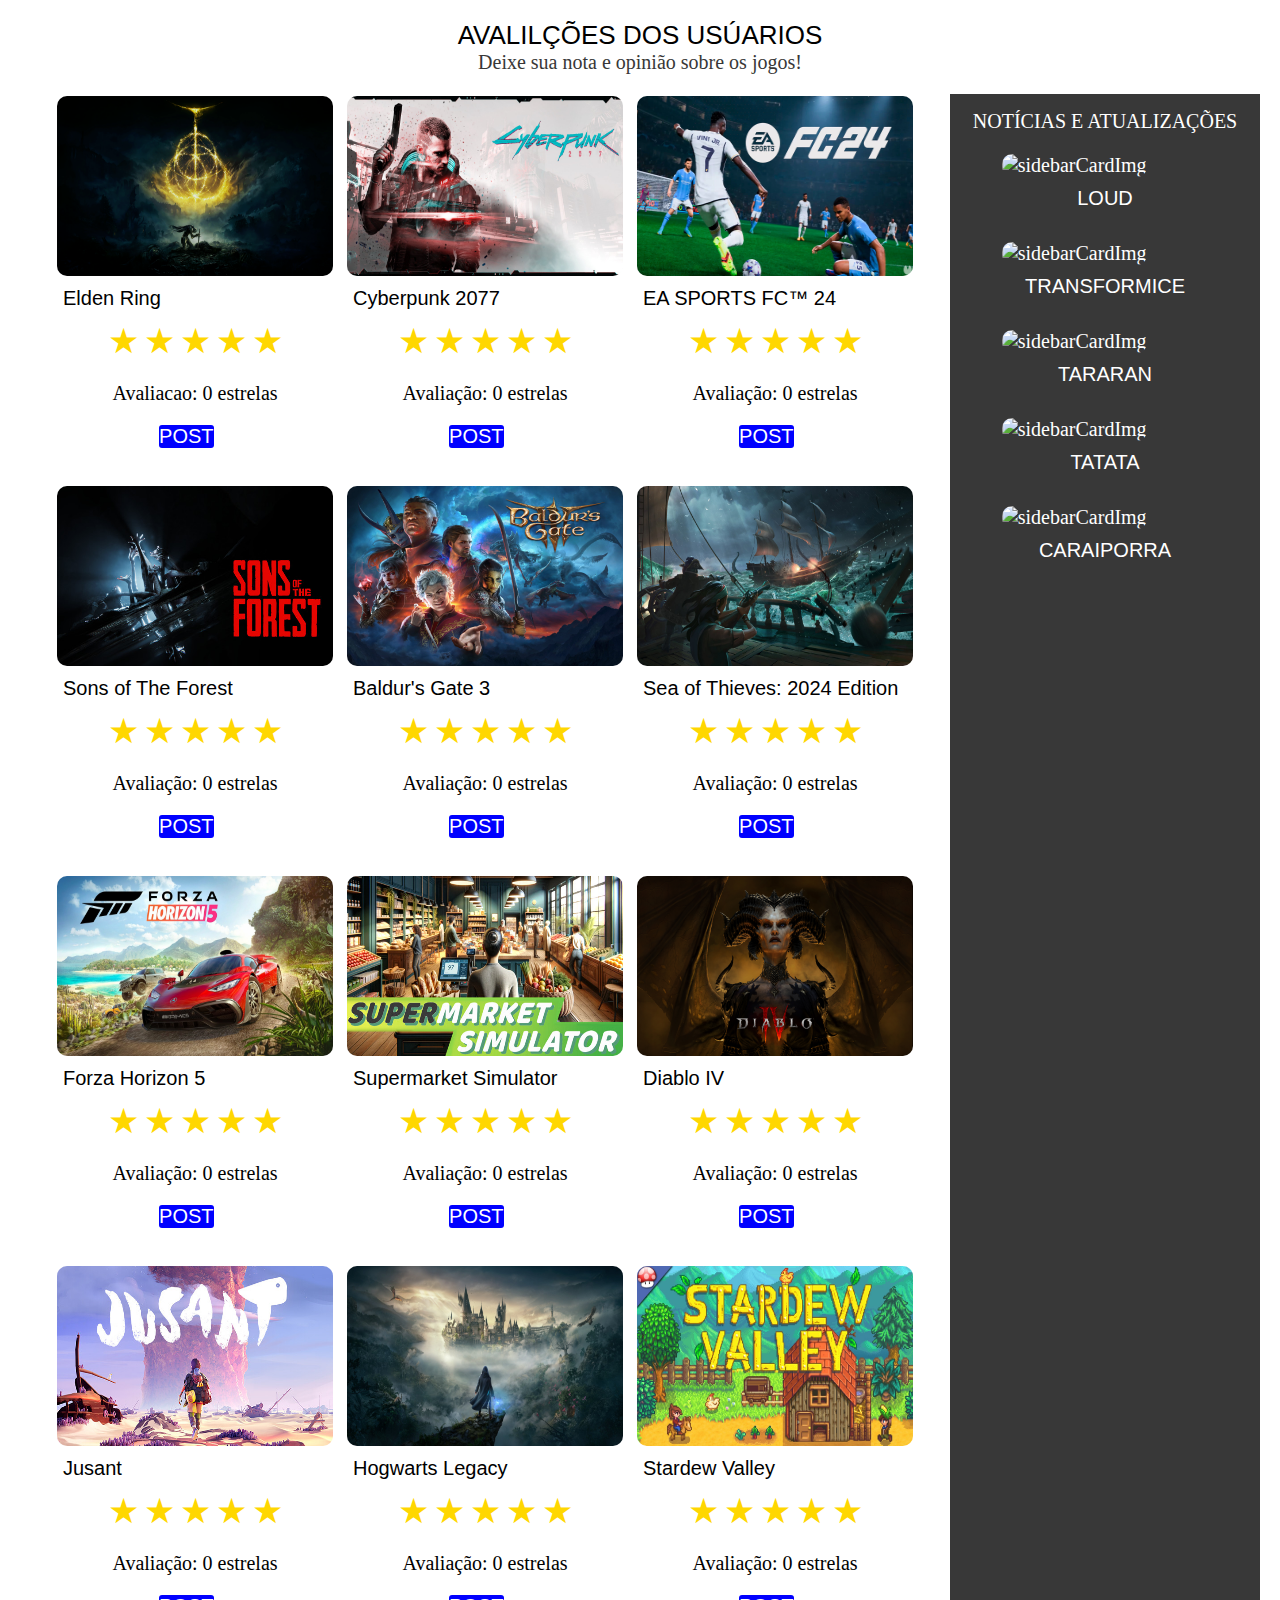
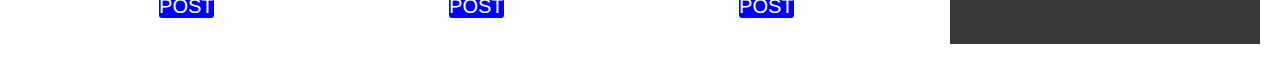
==== html/avaliacao.html @ c8ca010b "subindo avaliação" ====
<!DOCTYPE html>
<html lang="en">
  <head>
    <meta charset="UTF-8" />
    <meta name="viewport" content="width=device-width, initial-scale=1.0" />
    <link rel="stylesheet" href="/styles/avalicao.css" />
    <title>Avaliações semanais</title>
  </head>
  <body>
    <div class="container">
      <p class="sectionTittle" id="backToTop">AVALILÇÕES DOS USÚARIOS</p>
      <p class="sectionDescription">Deixe sua nota e opinião sobre os jogos!</p>
      <section class="gridContainer">
        <div class="mainContent">
          <div class="categoryCard">
            <img
              src="/assets/eldenelden.png"
              alt="gif-eldenRing"
              class="mainCardImg"
            />
            <p class="mainCategoryCardTitle">Elden Ring</p>
            <div class="avalicao">
              <span class="estrela" dado-de-avaliacao="1">&#9733;</span>
              <span class="estrela" dado-de-avaliacao="2">&#9733;</span>
              <span class="estrela" dado-de-avaliacao="3">&#9733;</span>
              <span class="estrela" dado-de-avaliacao="4">&#9733;</span>
              <span class="estrela" dado-de-avaliacao="5">&#9733;</span>
            </div>
            <p class="p-avaliacao" id="texto-de-avaliacao">
              Avaliação: <span id="avaliacao-selecionada">0</span>
              estrelas
            </p>
            <button class="btn-avaliacao" type="submit">POST</button>
          </div>
          <div class="categoryCard">
            <img
              src="/assets/cyberpunk2077.jpg"
              alt="gif-cyberpunk2077"
              class="mainCardImg"
            />
            <p class="mainCategoryCardTitle">Cyberpunk 2077</p>
            <div class="avalicao">
              <span class="estrela" dado-de-avaliacao="1">&#9733;</span>
              <span class="estrela" dado-de-avaliacao="2">&#9733;</span>
              <span class="estrela" dado-de-avaliacao="3">&#9733;</span>
              <span class="estrela" dado-de-avaliacao="4">&#9733;</span>
              <span class="estrela" dado-de-avaliacao="5">&#9733;</span>
            </div>
            <p class="p-avaliacao" id="texto-de-avaliacao">
              Avaliação: <span id="avaliacao-selecionada">0</span>
              estrelas
            </p>
            <button class="btn-avaliacao" type="submit">POST</button>
          </div>
          <div class="categoryCard">
            <img
              src="/assets/fifa24.jpeg"
              alt="FC-24card"
              class="mainCardImg"
            />
            <p class="mainCategoryCardTitle">EA SPORTS FC™ 24</p>
            <div class="avalicao">
              <span class="estrela" dado-de-avaliacao="1">&#9733;</span>
              <span class="estrela" dado-de-avaliacao="2">&#9733;</span>
              <span class="estrela" dado-de-avaliacao="3">&#9733;</span>
              <span class="estrela" dado-de-avaliacao="4">&#9733;</span>
              <span class="estrela" dado-de-avaliacao="5">&#9733;</span>
            </div>
            <p class="p-avaliacao" id="texto-de-avaliacao">
              Avaliação: <span id="avaliacao-selecionada">0</span>
              estrelas
            </p>
            <button class="btn-avaliacao" type="submit">POST</button>
          </div>
          <div class="categoryCard">
            <img
              src="/assets/forest.jpg"
              alt="sons-of-the-forest-card"
              class="mainCardImg"
            />
            <p class="mainCategoryCardTitle">Sons of The Forest</p>
            <div class="avalicao">
              <span class="estrela" dado-de-avaliacao="1">&#9733;</span>
              <span class="estrela" dado-de-avaliacao="2">&#9733;</span>
              <span class="estrela" dado-de-avaliacao="3">&#9733;</span>
              <span class="estrela" dado-de-avaliacao="4">&#9733;</span>
              <span class="estrela" dado-de-avaliacao="5">&#9733;</span>
            </div>
            <p class="p-avaliacao" id="texto-de-avaliacao">
              Avaliação: <span id="avaliacao-selecionada">0</span>
              estrelas
            </p>
            <button class="btn-avaliacao" type="submit">POST</button>
          </div>
          <div class="categoryCard">
            <img
              src="/assets/baldur.jpg"
              alt="baldur's-gate-card"
              class="mainCardImg"
            />
            <p class="mainCategoryCardTitle">Baldur's Gate 3</p>
            <div class="avalicao">
              <span class="estrela" dado-de-avaliacao="1">&#9733;</span>
              <span class="estrela" dado-de-avaliacao="2">&#9733;</span>
              <span class="estrela" dado-de-avaliacao="3">&#9733;</span>
              <span class="estrela" dado-de-avaliacao="4">&#9733;</span>
              <span class="estrela" dado-de-avaliacao="5">&#9733;</span>
            </div>
            <p class="p-avaliacao" id="texto-de-avaliacao">
              Avaliação: <span id="avaliacao-selecionada">0</span>
              estrelas
            </p>
            <button class="btn-avaliacao" type="submit">POST</button>
          </div>
          <div class="categoryCard">
            <img src="/assets/sea.jpg" alt="sea-card" class="mainCardImg" />
            <p class="mainCategoryCardTitle">Sea of Thieves: 2024 Edition</p>
            <div class="avalicao">
              <span class="estrela" dado-de-avaliacao="1">&#9733;</span>
              <span class="estrela" dado-de-avaliacao="2">&#9733;</span>
              <span class="estrela" dado-de-avaliacao="3">&#9733;</span>
              <span class="estrela" dado-de-avaliacao="4">&#9733;</span>
              <span class="estrela" dado-de-avaliacao="5">&#9733;</span>
            </div>
            <p class="p-avaliacao" id="texto-de-avaliacao">
              Avaliação: <span id="avaliacao-selecionada">0</span>
              estrelas
            </p>
            <button class="btn-avaliacao" type="submit">POST</button>
          </div>
          <div class="categoryCard">
            <img
              src="/assets/forza.jpg"
              alt="forza-horizon-5-card"
              class="mainCardImg"
            />
            <p class="mainCategoryCardTitle">Forza Horizon 5</p>
            <div class="avalicao">
              <span class="estrela" dado-de-avaliacao="1">&#9733;</span>
              <span class="estrela" dado-de-avaliacao="2">&#9733;</span>
              <span class="estrela" dado-de-avaliacao="3">&#9733;</span>
              <span class="estrela" dado-de-avaliacao="4">&#9733;</span>
              <span class="estrela" dado-de-avaliacao="5">&#9733;</span>
            </div>
            <p class="p-avaliacao" id="texto-de-avaliacao">
              Avaliação: <span id="avaliacao-selecionada">0</span>
              estrelas
            </p>
            <button class="btn-avaliacao" type="submit">POST</button>
          </div>
          <div class="categoryCard">
            <img
              src="/assets/supermarket.jpg"
              alt="supermarket-simulator-card"
              class="mainCardImg"
            />
            <p class="mainCategoryCardTitle">Supermarket Simulator</p>
            <div class="avalicao">
              <span class="estrela" dado-de-avaliacao="1">&#9733;</span>
              <span class="estrela" dado-de-avaliacao="2">&#9733;</span>
              <span class="estrela" dado-de-avaliacao="3">&#9733;</span>
              <span class="estrela" dado-de-avaliacao="4">&#9733;</span>
              <span class="estrela" dado-de-avaliacao="5">&#9733;</span>
            </div>
            <p class="p-avaliacao" id="texto-de-avaliacao">
              Avaliação: <span id="avaliacao-selecionada">0</span>
              estrelas
            </p>
            <button class="btn-avaliacao" type="submit">POST</button>
          </div>
          <div class="categoryCard">
            <img
              src="/assets/diablo4.png"
              alt="diablo-4-card"
              class="mainCardImg"
            />
            <p class="mainCategoryCardTitle">Diablo IV</p>
            <div class="avalicao">
              <span class="estrela" dado-de-avaliacao="1">&#9733;</span>
              <span class="estrela" dado-de-avaliacao="2">&#9733;</span>
              <span class="estrela" dado-de-avaliacao="3">&#9733;</span>
              <span class="estrela" dado-de-avaliacao="4">&#9733;</span>
              <span class="estrela" dado-de-avaliacao="5">&#9733;</span>
            </div>
            <p class="p-avaliacao" id="texto-de-avaliacao">
              Avaliação: <span id="avaliacao-selecionada">0</span>
              estrelas
            </p>
            <button class="btn-avaliacao" type="submit">POST</button>
          </div>
          <div class="categoryCard">
            <img
              src="/assets/jusant.jpg"
              alt="jusant-card"
              class="mainCardImg"
            />
            <p class="mainCategoryCardTitle">Jusant</p>
            <div class="avalicao">
              <span class="estrela" dado-de-avaliacao="1">&#9733;</span>
              <span class="estrela" dado-de-avaliacao="2">&#9733;</span>
              <span class="estrela" dado-de-avaliacao="3">&#9733;</span>
              <span class="estrela" dado-de-avaliacao="4">&#9733;</span>
              <span class="estrela" dado-de-avaliacao="5">&#9733;</span>
            </div>
            <p class="p-avaliacao" id="texto-de-avaliacao">
              Avaliação: <span id="avaliacao-selecionada">0</span>
              estrelas
            </p>
            <button class="btn-avaliacao" type="submit">POST</button>
          </div>
          <div class="categoryCard">
            <img
              src="/assets/hogwarts.jpg"
              alt="hogwarts-legacy-card"
              class="mainCardImg"
            />
            <p class="mainCategoryCardTitle">Hogwarts Legacy</p>
            <div class="avalicao">
              <span class="estrela" dado-de-avaliacao="1">&#9733;</span>
              <span class="estrela" dado-de-avaliacao="2">&#9733;</span>
              <span class="estrela" dado-de-avaliacao="3">&#9733;</span>
              <span class="estrela" dado-de-avaliacao="4">&#9733;</span>
              <span class="estrela" dado-de-avaliacao="5">&#9733;</span>
            </div>
            <p class="p-avaliacao" id="texto-de-avaliacao">
              Avaliação: <span id="avaliacao-selecionada">0</span>
              estrelas
            </p>
            <button class="btn-avaliacao" type="submit">POST</button>
          </div>
          <div class="categoryCard">
            <img
              src="/assets/stardew.jpg"
              alt="stardew-valley-card"
              class="mainCardImg"
            />
            <p class="mainCategoryCardTitle">Stardew Valley</p>
            <div class="avalicao">
              <span class="estrela" dado-de-avaliacao="1">&#9733;</span>
              <span class="estrela" dado-de-avaliacao="2">&#9733;</span>
              <span class="estrela" dado-de-avaliacao="3">&#9733;</span>
              <span class="estrela" dado-de-avaliacao="4">&#9733;</span>
              <span class="estrela" dado-de-avaliacao="5">&#9733;</span>
            </div>
            <p class="p-avaliacao" id="texto-de-avaliacao">
              Avaliação: <span id="avaliacao-selecionada">0</span>
              estrelas
            </p>
            <button class="btn-avaliacao" type="submit">POST</button>
          </div>
        </div>
        <div class="sidebarContent">
          <p>NOTÍCIAS E ATUALIZAÇÕES</p>
          <div class="sidebarCard">
            <img
              src="./bicicletas.jpg"
              alt="sidebarCardImg"
              class="sidebarCardImg"
            />
            <p class="sidebarCardTittle">LOUD</p>
          </div>
          <div class="sidebarCard">
            <img
              src="./esportesNaNeve.jpg"
              alt="sidebarCardImg"
              class="sidebarCardImg"
            />
            <p class="sidebarCardTittle">TRANSFORMICE</p>
          </div>
          <div class="sidebarCard">
            <img
              src="./futebolAmericano.jpg"
              alt="sidebarCardImg"
              class="sidebarCardImg"
            />
            <p class="sidebarCardTittle">TARARAN</p>
          </div>
          <div class="sidebarCard">
            <img
              src="./skate.jpg"
              alt="sidebarCardImg"
              class="sidebarCardImg"
            />
            <p class="sidebarCardTittle">TATATA</p>
          </div>
          <div class="sidebarCard">
            <img src="./yoga.jpg" alt="sidebarCardImg" class="sidebarCardImg" />
            <p class="sidebarCardTittle">CARAIPORRA</p>
          </div>
        </div>
      </section>
    </div>
    <script src="/avaliacao.js"></script>
  </body>
</html>
---- styles/avalicao.css ----
* {
  padding: 0;
  margin: 0;
  box-sizing: border-box;
  font-size: 20px;
}
.container {
  min-height: 100vh;
  display: flex;
  flex-direction: column;
}
.sectionTittle {
  font-size: 26px;
  font-family: Arial, Helvetica, sans-serif;
  text-align: center;
  padding-top: 20px;
}
.sectionDescription {
  text-align: center;
  color: #383838;
}
.gridContainer {
  display: grid;
  grid-template-columns: 3fr 1fr;
  grid-template-areas: "mainContent sidebarContent";
  padding: 20px;
  flex: 1 0 auto;
}
.mainCardImg {
  width: 100%;
  height: 180px;
  border-radius: 10px;
}

.categoryCard {
  width: 280px;
  height: 380px;
  border: 2px solid transparent;
  border-radius: 10px;
  cursor: pointer;
  transition: 0.5s;
}
.mainContent {
  display: flex;
  flex-wrap: wrap;
  justify-content: center;
  gap: 10px;
  grid-area: mainContent;
}
.categoryCard:hover {
  border-color: black;
}
.mainCategoryCardTitle {
  font-family: Arial, Helvetica, sans-serif;
  padding: 6px;
}
.mainCategoryCardDescription {
  padding: 6px;
}

.avalicao {
  unicode-bidi: bidi-override;
  direction: ltr;
  text-align: center;
  color: gold;
  margin-top: 5px;
}
.estrela {
  display: inline-block;
  font-size: 35px;
  cursor: pointer;
  background-color: white;
}
.p-avaliacao {
  text-align: center;
  margin-top: 20px;
}
.btn-avaliacao {
  margin-left: 37%;
  margin-top: 20px;
  border: none;
  background: blue;
  border-radius: 3px;
  color: white;
}

.sidebarContent {
  background-color: #383838;
  color: white;
  padding: 16px;
  display: flex;
  flex-direction: column;
  align-items: center;
  min-width: 300px;
  grid-area: sidebarContent;
  gap: 20px;
}
.sidebarCard {
  width: 75%;
  border: 1px solid transparent;
  border-radius: 10px;
  transition: 0.5s;
  cursor: pointer;
}
.sidebarCard:hover {
  border-color: gainsboro;
}
.sidebarCardTittle {
  font-family: Arial, Helvetica, sans-serif;
  text-align: center;
  padding: 10px;
}
.sidebarCardImg {
  width: 100%;
  border-radius: 10px;
}
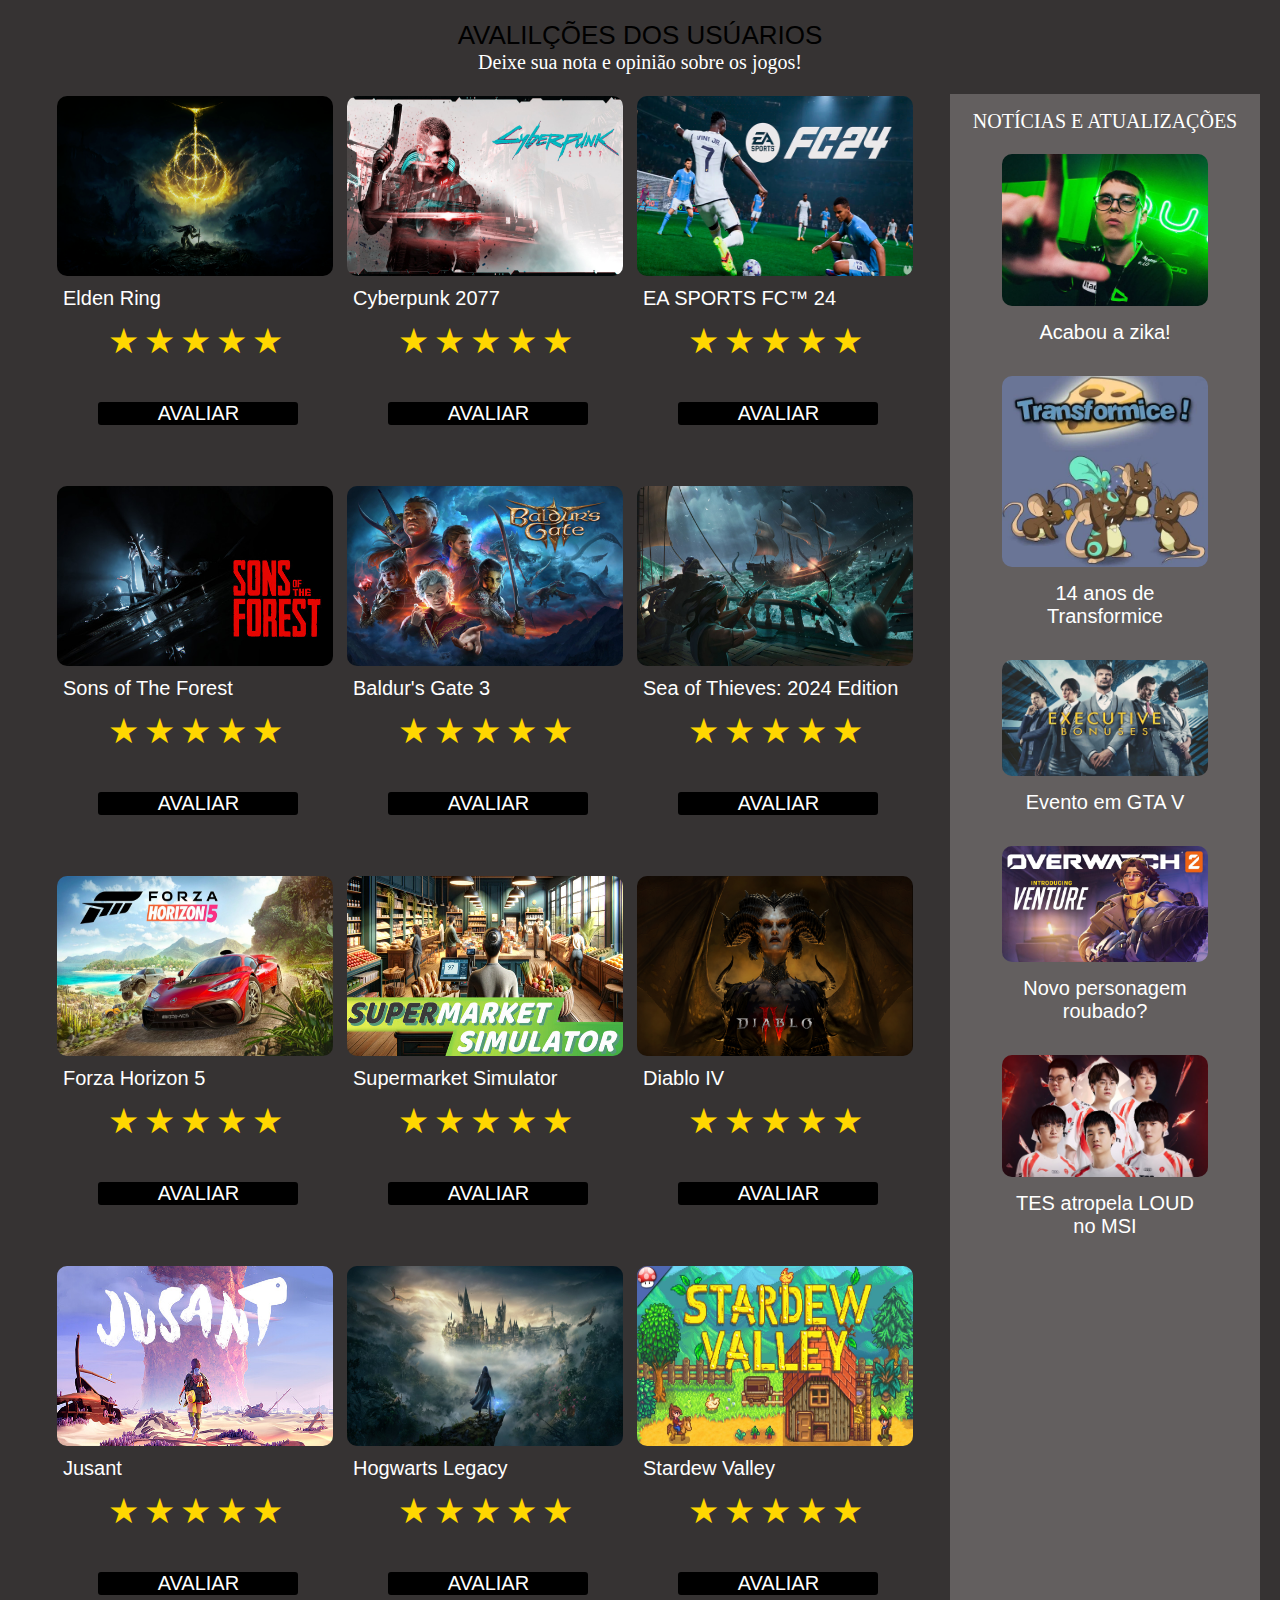
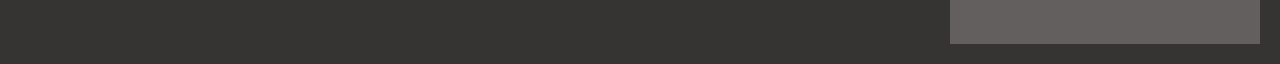
==== commit 0fd4e9b5: "atualizando avaliação" ====
--- a/html/avaliacao.html
+++ b/html/avaliacao.html
@@ -26,11 +26,8 @@
               <span class="estrela" dado-de-avaliacao="4">&#9733;</span>
               <span class="estrela" dado-de-avaliacao="5">&#9733;</span>
             </div>
-            <p class="p-avaliacao" id="texto-de-avaliacao">
-              Avaliação: <span id="avaliacao-selecionada">0</span>
-              estrelas
-            </p>
-            <button class="btn-avaliacao" type="submit">POST</button>
+            <p class="p-avaliacao" id="texto-de-avaliacao"></p>
+            <button class="btn-avaliacao" type="submit">AVALIAR</button>
           </div>
           <div class="categoryCard">
             <img
@@ -46,11 +43,8 @@
               <span class="estrela" dado-de-avaliacao="4">&#9733;</span>
               <span class="estrela" dado-de-avaliacao="5">&#9733;</span>
             </div>
-            <p class="p-avaliacao" id="texto-de-avaliacao">
-              Avaliação: <span id="avaliacao-selecionada">0</span>
-              estrelas
-            </p>
-            <button class="btn-avaliacao" type="submit">POST</button>
+            <p class="p-avaliacao" id="texto-de-avaliacao"></p>
+            <button class="btn-avaliacao" type="submit">AVALIAR</button>
           </div>
           <div class="categoryCard">
             <img
@@ -66,11 +60,8 @@
               <span class="estrela" dado-de-avaliacao="4">&#9733;</span>
               <span class="estrela" dado-de-avaliacao="5">&#9733;</span>
             </div>
-            <p class="p-avaliacao" id="texto-de-avaliacao">
-              Avaliação: <span id="avaliacao-selecionada">0</span>
-              estrelas
-            </p>
-            <button class="btn-avaliacao" type="submit">POST</button>
+            <p class="p-avaliacao" id="texto-de-avaliacao"></p>
+            <button class="btn-avaliacao" type="submit">AVALIAR</button>
           </div>
           <div class="categoryCard">
             <img
@@ -86,11 +77,8 @@
               <span class="estrela" dado-de-avaliacao="4">&#9733;</span>
               <span class="estrela" dado-de-avaliacao="5">&#9733;</span>
             </div>
-            <p class="p-avaliacao" id="texto-de-avaliacao">
-              Avaliação: <span id="avaliacao-selecionada">0</span>
-              estrelas
-            </p>
-            <button class="btn-avaliacao" type="submit">POST</button>
+            <p class="p-avaliacao" id="texto-de-avaliacao"></p>
+            <button class="btn-avaliacao" type="submit">AVALIAR</button>
           </div>
           <div class="categoryCard">
             <img
@@ -106,11 +94,8 @@
               <span class="estrela" dado-de-avaliacao="4">&#9733;</span>
               <span class="estrela" dado-de-avaliacao="5">&#9733;</span>
             </div>
-            <p class="p-avaliacao" id="texto-de-avaliacao">
-              Avaliação: <span id="avaliacao-selecionada">0</span>
-              estrelas
-            </p>
-            <button class="btn-avaliacao" type="submit">POST</button>
+            <p class="p-avaliacao" id="texto-de-avaliacao"></p>
+            <button class="btn-avaliacao" type="submit">AVALIAR</button>
           </div>
           <div class="categoryCard">
             <img src="/assets/sea.jpg" alt="sea-card" class="mainCardImg" />
@@ -122,11 +107,8 @@
               <span class="estrela" dado-de-avaliacao="4">&#9733;</span>
               <span class="estrela" dado-de-avaliacao="5">&#9733;</span>
             </div>
-            <p class="p-avaliacao" id="texto-de-avaliacao">
-              Avaliação: <span id="avaliacao-selecionada">0</span>
-              estrelas
-            </p>
-            <button class="btn-avaliacao" type="submit">POST</button>
+            <p class="p-avaliacao" id="texto-de-avaliacao"></p>
+            <button class="btn-avaliacao" type="submit">AVALIAR</button>
           </div>
           <div class="categoryCard">
             <img
@@ -142,11 +124,8 @@
               <span class="estrela" dado-de-avaliacao="4">&#9733;</span>
               <span class="estrela" dado-de-avaliacao="5">&#9733;</span>
             </div>
-            <p class="p-avaliacao" id="texto-de-avaliacao">
-              Avaliação: <span id="avaliacao-selecionada">0</span>
-              estrelas
-            </p>
-            <button class="btn-avaliacao" type="submit">POST</button>
+            <p class="p-avaliacao" id="texto-de-avaliacao"></p>
+            <button class="btn-avaliacao" type="submit">AVALIAR</button>
           </div>
           <div class="categoryCard">
             <img
@@ -162,11 +141,8 @@
               <span class="estrela" dado-de-avaliacao="4">&#9733;</span>
               <span class="estrela" dado-de-avaliacao="5">&#9733;</span>
             </div>
-            <p class="p-avaliacao" id="texto-de-avaliacao">
-              Avaliação: <span id="avaliacao-selecionada">0</span>
-              estrelas
-            </p>
-            <button class="btn-avaliacao" type="submit">POST</button>
+            <p class="p-avaliacao" id="texto-de-avaliacao"></p>
+            <button class="btn-avaliacao" type="submit">AVALIAR</button>
           </div>
           <div class="categoryCard">
             <img
@@ -182,11 +158,8 @@
               <span class="estrela" dado-de-avaliacao="4">&#9733;</span>
               <span class="estrela" dado-de-avaliacao="5">&#9733;</span>
             </div>
-            <p class="p-avaliacao" id="texto-de-avaliacao">
-              Avaliação: <span id="avaliacao-selecionada">0</span>
-              estrelas
-            </p>
-            <button class="btn-avaliacao" type="submit">POST</button>
+            <p class="p-avaliacao" id="texto-de-avaliacao"></p>
+            <button class="btn-avaliacao" type="submit">AVALIAR</button>
           </div>
           <div class="categoryCard">
             <img
@@ -202,11 +175,8 @@
               <span class="estrela" dado-de-avaliacao="4">&#9733;</span>
               <span class="estrela" dado-de-avaliacao="5">&#9733;</span>
             </div>
-            <p class="p-avaliacao" id="texto-de-avaliacao">
-              Avaliação: <span id="avaliacao-selecionada">0</span>
-              estrelas
-            </p>
-            <button class="btn-avaliacao" type="submit">POST</button>
+            <p class="p-avaliacao" id="texto-de-avaliacao"></p>
+            <button class="btn-avaliacao" type="submit">AVALIAR</button>
           </div>
           <div class="categoryCard">
             <img
@@ -222,11 +192,8 @@
               <span class="estrela" dado-de-avaliacao="4">&#9733;</span>
               <span class="estrela" dado-de-avaliacao="5">&#9733;</span>
             </div>
-            <p class="p-avaliacao" id="texto-de-avaliacao">
-              Avaliação: <span id="avaliacao-selecionada">0</span>
-              estrelas
-            </p>
-            <button class="btn-avaliacao" type="submit">POST</button>
+            <p class="p-avaliacao" id="texto-de-avaliacao"></p>
+            <button class="btn-avaliacao" type="submit">AVALIAR</button>
           </div>
           <div class="categoryCard">
             <img
@@ -242,50 +209,51 @@
               <span class="estrela" dado-de-avaliacao="4">&#9733;</span>
               <span class="estrela" dado-de-avaliacao="5">&#9733;</span>
             </div>
-            <p class="p-avaliacao" id="texto-de-avaliacao">
-              Avaliação: <span id="avaliacao-selecionada">0</span>
-              estrelas
-            </p>
-            <button class="btn-avaliacao" type="submit">POST</button>
+            <p class="p-avaliacao" id="texto-de-avaliacao"></p>
+            <button class="btn-avaliacao" type="submit">AVALIAR</button>
           </div>
         </div>
         <div class="sidebarContent">
           <p>NOTÍCIAS E ATUALIZAÇÕES</p>
           <div class="sidebarCard">
             <img
-              src="./bicicletas.jpg"
-              alt="sidebarCardImg"
-              class="sidebarCardImg"
-            />
-            <p class="sidebarCardTittle">LOUD</p>
-          </div>
-          <div class="sidebarCard">
-            <img
-              src="./esportesNaNeve.jpg"
-              alt="sidebarCardImg"
-              class="sidebarCardImg"
-            />
-            <p class="sidebarCardTittle">TRANSFORMICE</p>
-          </div>
-          <div class="sidebarCard">
-            <img
-              src="./futebolAmericano.jpg"
-              alt="sidebarCardImg"
-              class="sidebarCardImg"
-            />
-            <p class="sidebarCardTittle">TARARAN</p>
-          </div>
-          <div class="sidebarCard">
-            <img
-              src="./skate.jpg"
-              alt="sidebarCardImg"
-              class="sidebarCardImg"
-            />
-            <p class="sidebarCardTittle">TATATA</p>
-          </div>
-          <div class="sidebarCard">
-            <img src="./yoga.jpg" alt="sidebarCardImg" class="sidebarCardImg" />
-            <p class="sidebarCardTittle">CARAIPORRA</p>
+              src="/assets/qck-loud-valorant.webp"
+              alt="sidebarCardImg"
+              class="sidebarCardImg"
+            />
+            <p class="sidebarCardTittle">Acabou a zika!</p>
+          </div>
+          <div class="sidebarCard">
+            <img
+              src="/assets/transformice.jpg"
+              alt="sidebarCardImg"
+              class="sidebarCardImg"
+            />
+            <p class="sidebarCardTittle">14 anos de Transformice</p>
+          </div>
+          <div class="sidebarCard">
+            <img
+              src="/assets/gta5.jpg"
+              alt="sidebarCardImg"
+              class="sidebarCardImg"
+            />
+            <p class="sidebarCardTittle">Evento em GTA V</p>
+          </div>
+          <div class="sidebarCard">
+            <img
+              src="/assets/overwatch.jpg"
+              alt="sidebarCardImg"
+              class="sidebarCardImg"
+            />
+            <p class="sidebarCardTittle">Novo personagem roubado?</p>
+          </div>
+          <div class="sidebarCard">
+            <img
+              src="/assets/tesLol.jpg"
+              alt="sidebarCardImg"
+              class="sidebarCardImg"
+            />
+            <p class="sidebarCardTittle">TES atropela LOUD no MSI</p>
           </div>
         </div>
       </section>
--- a/styles/avalicao.css
+++ b/styles/avalicao.css
@@ -10,16 +10,19 @@
   flex-direction: column;
 }
 .sectionTittle {
+  background-color: #363333;
   font-size: 26px;
   font-family: Arial, Helvetica, sans-serif;
   text-align: center;
   padding-top: 20px;
 }
 .sectionDescription {
+  background-color: #363333;
   text-align: center;
-  color: #383838;
+  color: #ffffff;
 }
 .gridContainer {
+  background-color: #363333;
   display: grid;
   grid-template-columns: 3fr 1fr;
   grid-template-areas: "mainContent sidebarContent";
@@ -51,6 +54,7 @@
   border-color: black;
 }
 .mainCategoryCardTitle {
+  color: white;
   font-family: Arial, Helvetica, sans-serif;
   padding: 6px;
 }
@@ -69,23 +73,24 @@
   display: inline-block;
   font-size: 35px;
   cursor: pointer;
-  background-color: white;
+  background-color: #363333;
 }
 .p-avaliacao {
   text-align: center;
   margin-top: 20px;
 }
 .btn-avaliacao {
-  margin-left: 37%;
+  width: 200px;
+  margin-left: 15%;
   margin-top: 20px;
   border: none;
-  background: blue;
+  background: black;
   border-radius: 3px;
   color: white;
 }
 
 .sidebarContent {
-  background-color: #383838;
+  background-color: #635f5f;
   color: white;
   padding: 16px;
   display: flex;
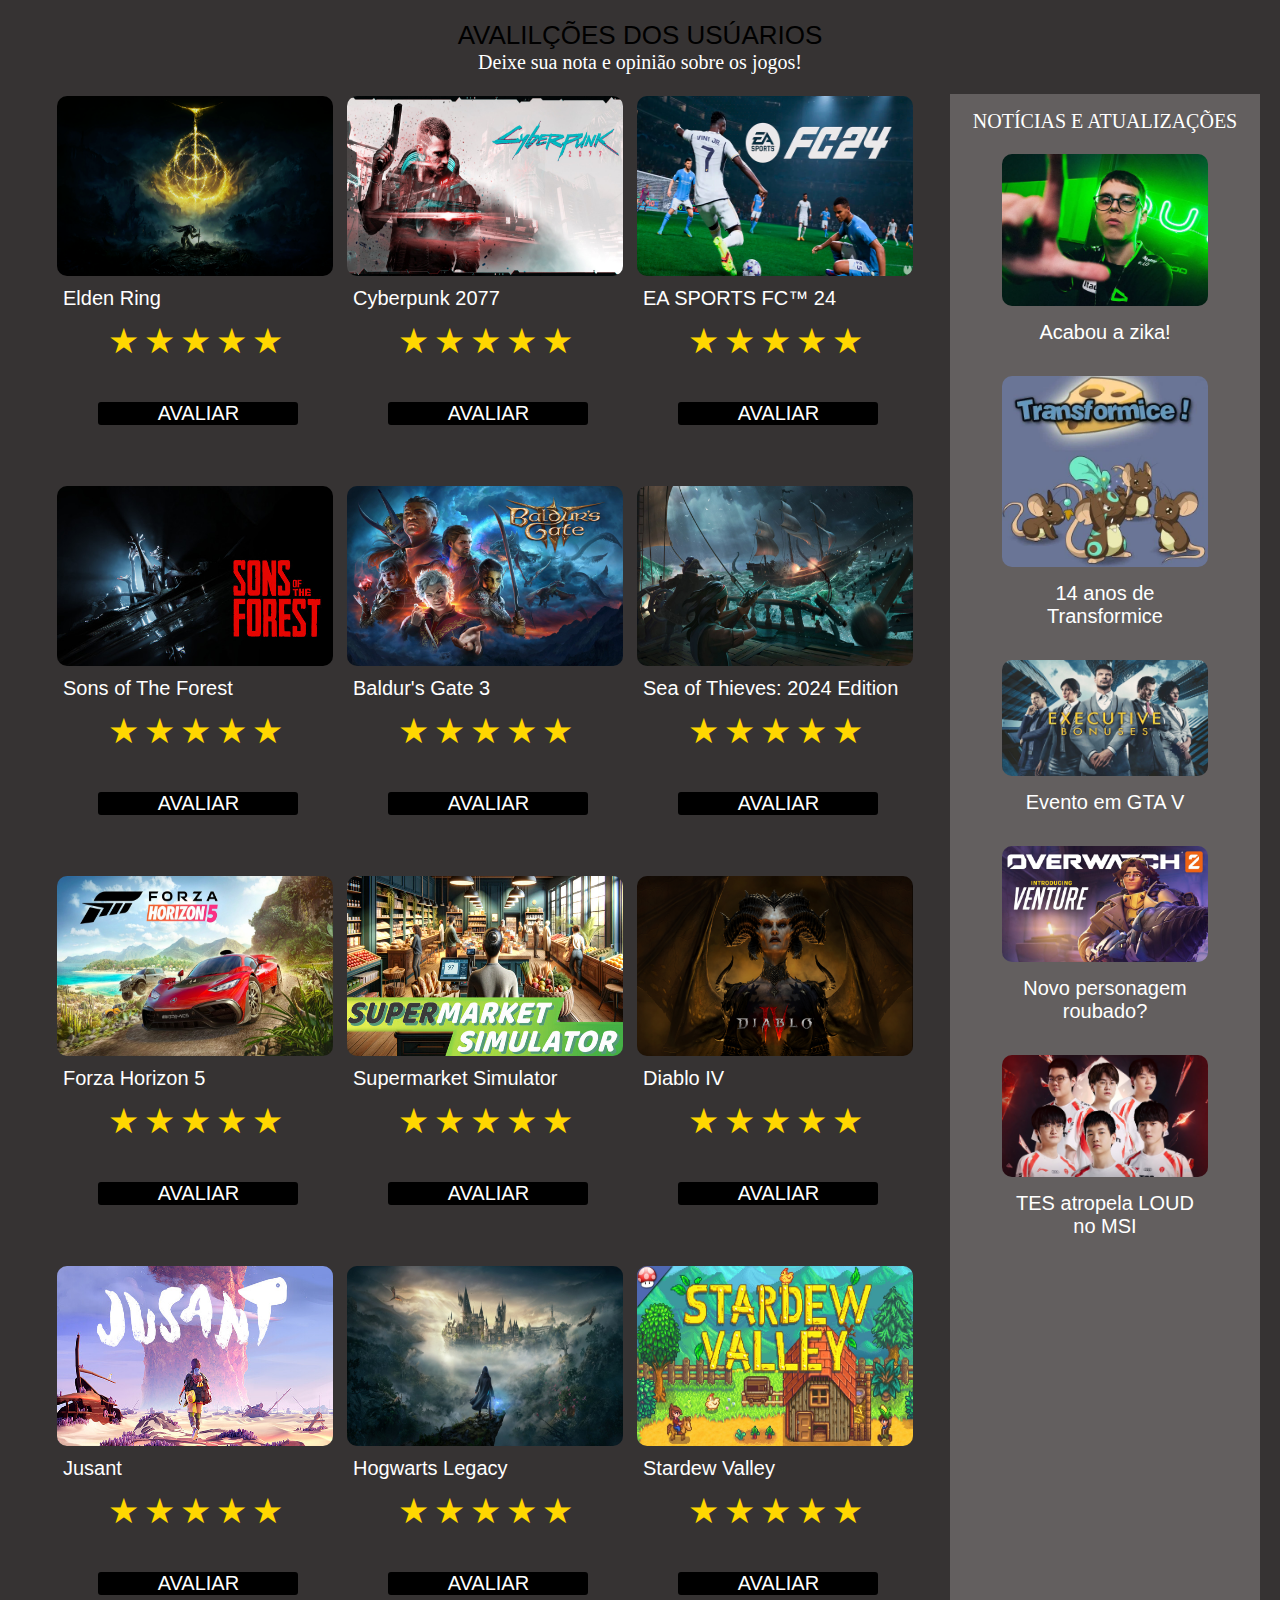
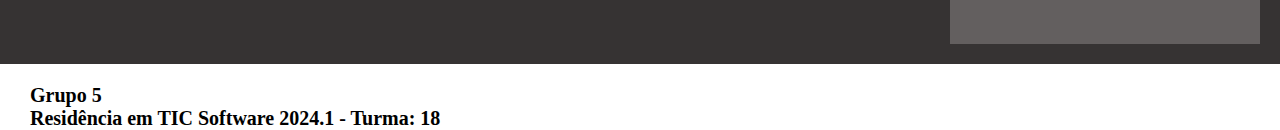
==== commit ab6ed7cb: "atualizando footer" ====
--- a/html/avaliacao.html
+++ b/html/avaliacao.html
@@ -258,6 +258,15 @@
         </div>
       </section>
     </div>
+    <footer class="footer mt-auto py-3 custom-footer">
+      <div class="container-fluid">
+          <div class="footer-text">
+              <span>Grupo 5<br></span>
+              <span>Residência em TIC Software 2024.1 - Turma: 18</span>
+          </div>
+      </div>
+</section>
+</footer>
     <script src="/avaliacao.js"></script>
   </body>
 </html>
--- a/styles/avalicao.css
+++ b/styles/avalicao.css
@@ -119,3 +119,17 @@
   width: 100%;
   border-radius: 10px;
 }
+.footer {
+  margin-top: 1rem;
+}
+
+.custom-footer {
+  background-color: var(--cor-bar);
+}
+
+.footer-text {
+  margin-left: 1.5rem;
+  color: var(--cor-fonte);
+  font-weight: bold;
+  font-size: medium;
+}
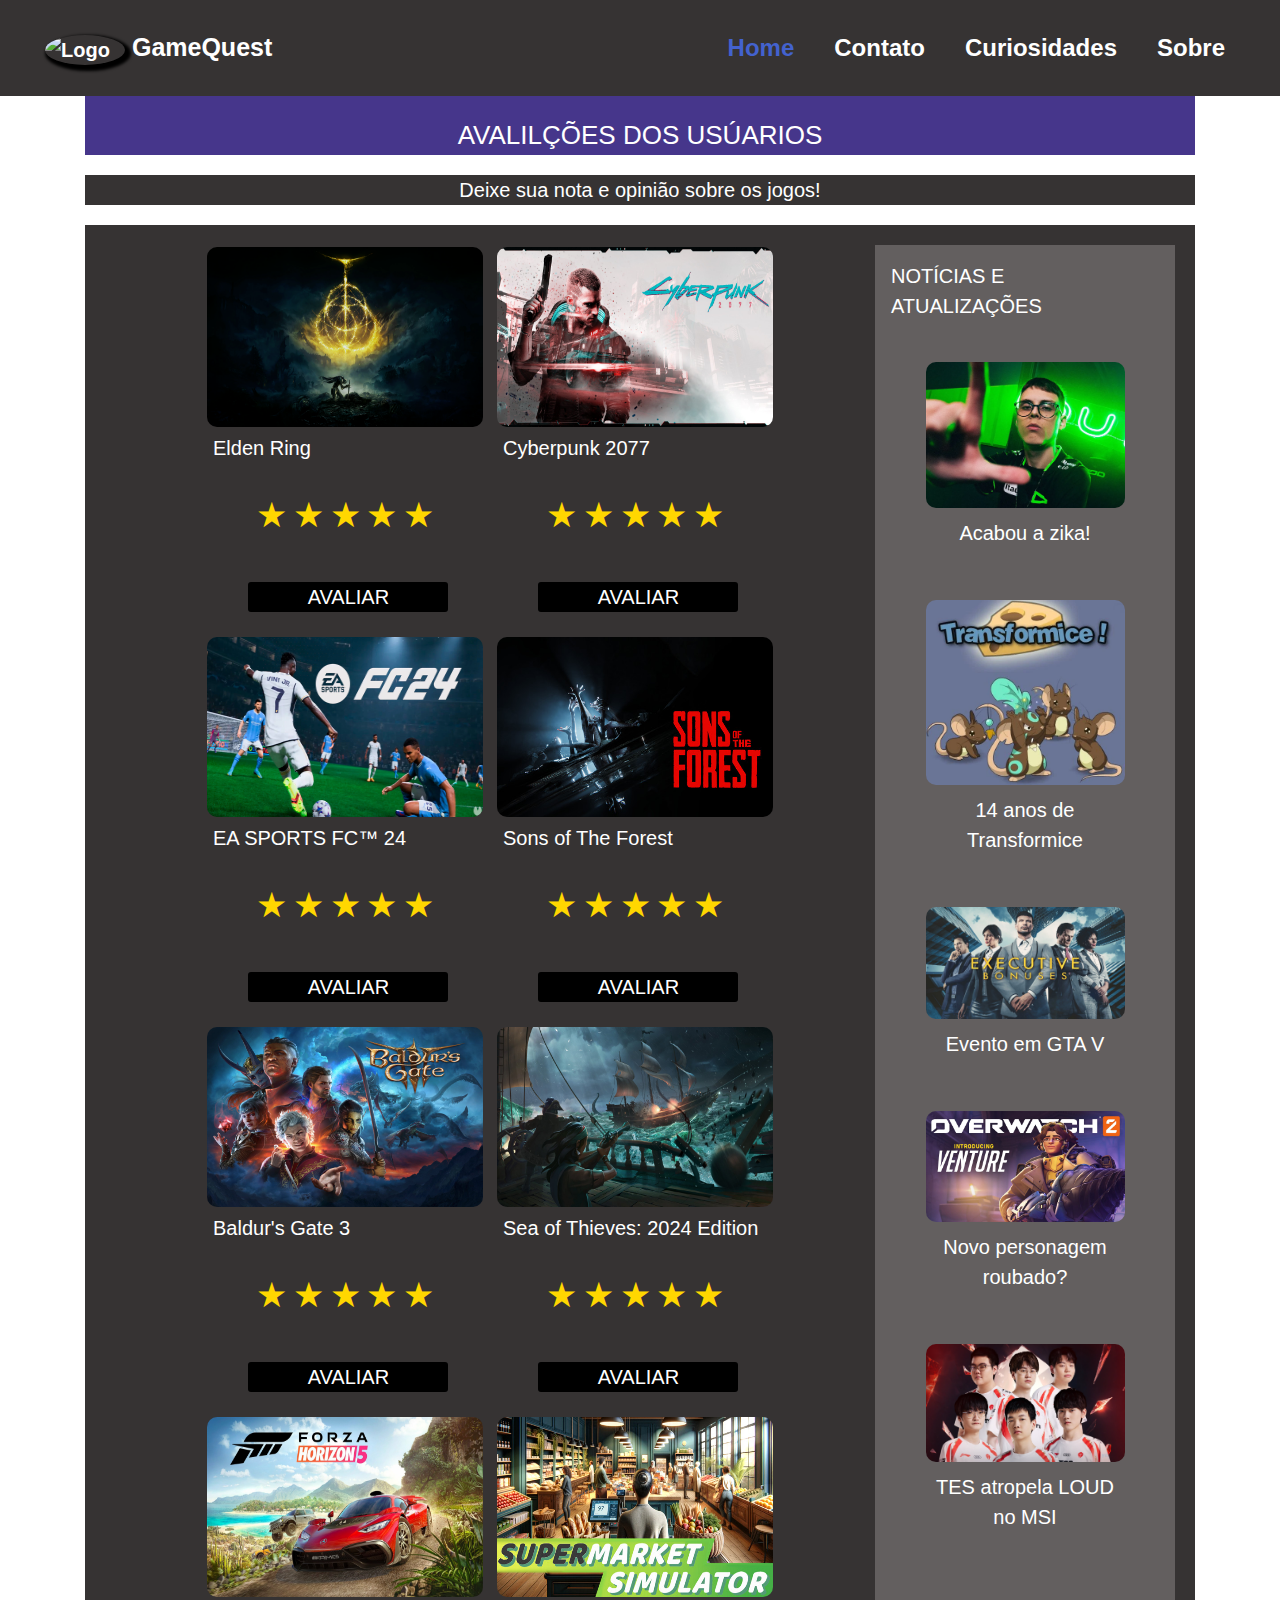
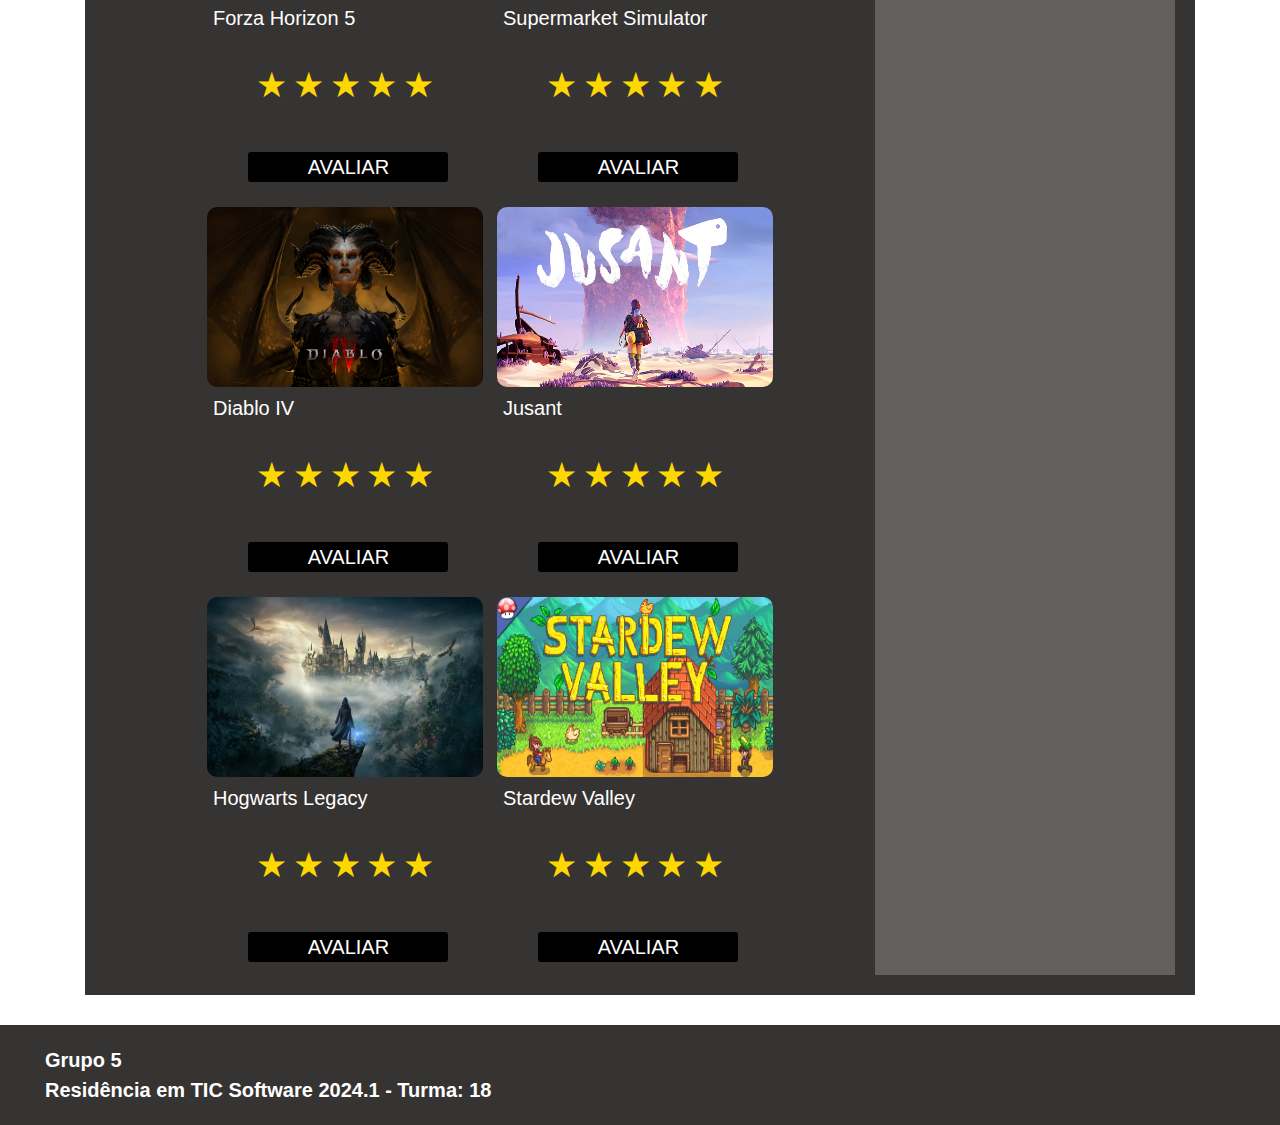
==== commit fe37acec: "responsividade 650px" ====
--- a/html/avaliacao.html
+++ b/html/avaliacao.html
@@ -4,9 +4,46 @@
     <meta charset="UTF-8" />
     <meta name="viewport" content="width=device-width, initial-scale=1.0" />
     <link rel="stylesheet" href="/styles/avalicao.css" />
+    <link
+      href="https://cdn.jsdelivr.net/npm/bootstrap@5.3.3/dist/css/bootstrap.min.css"
+      rel="stylesheet"
+      integrity="sha384-QWTKZyjpPEjISv5WaRU9OFeRpok6YctnYmDr5pNlyT2bRjXh0JMhjY6hW+ALEwIH"
+      crossorigin="anonymous"
+    />
+    <link rel="stylesheet" href="/global/base.css" />
+    <link rel="icon" href="/assets/logoGrupo5.png" />
+
     <title>Avaliações semanais</title>
   </head>
   <body>
+    <section class="navbar">
+      <nav class="navbar mb-auto navbar-expand-sm custom-navbar">
+        <div class="container-fluid">
+          <a class="navbar-brand" href="index.html">
+            <img
+              src="https://cdn.discordapp.com/attachments/1211772681972617359/1235677630184034344/OIG1.png?ex=66353df8&is=6633ec78&hm=9c4e0ff2cfc6fd46fc1e686706999788ed9726560f3ad3a3badc84fb8d6f83b0&"
+              alt="Logo"
+              class="d-inline-block align-text-center"
+            />
+            GameQuest
+          </a>
+          <div class="navbar-nav align-items-left">
+            <a class="nav-link active" aria-current="page" href="/index.html"
+              >Home</a
+            >
+            <a class="nav-link" href="/html/contato.html" target="_blank"
+              >Contato</a
+            >
+            <a class="nav-link" href="/html/curiosidades.html" target="_blank"
+              >Curiosidades</a
+            >
+            <a class="nav-link" href="/html/sobre.html" target="_blank"
+              >Sobre</a
+            >
+          </div>
+        </div>
+      </nav>
+    </section>
     <div class="container">
       <p class="sectionTittle" id="backToTop">AVALILÇÕES DOS USÚARIOS</p>
       <p class="sectionDescription">Deixe sua nota e opinião sobre os jogos!</p>
@@ -258,15 +295,16 @@
         </div>
       </section>
     </div>
-    <footer class="footer mt-auto py-3 custom-footer">
-      <div class="container-fluid">
+    <section class="footer">
+      <footer class="footer mt-auto py-3 custom-footer">
+        <div class="container-fluid">
           <div class="footer-text">
-              <span>Grupo 5<br></span>
-              <span>Residência em TIC Software 2024.1 - Turma: 18</span>
-          </div>
-      </div>
-</section>
-</footer>
+            <span>Grupo 5<br /></span>
+            <span>Residência em TIC Software 2024.1 - Turma: 18</span>
+          </div>
+        </div>
+      </footer>
+    </section>
     <script src="/avaliacao.js"></script>
   </body>
 </html>
--- a/styles/avalicao.css
+++ b/styles/avalicao.css
@@ -4,13 +4,63 @@
   box-sizing: border-box;
   font-size: 20px;
 }
+
+.navbar {
+  width: 100%;
+  height: 100%;
+
+  background-color: var(--cor-bar);
+}
+
+.navbar-brand > img {
+  width: 4rem;
+  height: auto;
+  border-radius: 50%;
+  box-shadow: rgb(0, 0, 0) 3px 3px 3px 3px;
+}
+
+.custom-navbar {
+  background-color: var(--cor-bar);
+}
+
+.custom-navbar .navbar-nav .nav-link {
+  color: var(--cor-fonte);
+  font-weight: bold;
+  font-size: larger;
+}
+
+.custom-navbar .navbar-brand {
+  color: var(--cor-fonte);
+  font-weight: bold;
+  margin-left: 1.5rem;
+}
+
+.custom-navbar .navbar-nav .nav-link.active {
+  color: var(--cor-ativo);
+  font-weight: bold;
+  font-size: larger;
+}
+
+.navbar-nav {
+  margin-right: 1.5rem;
+  gap: 1rem;
+}
+
+.custom-navbar .nav-link:hover {
+  color: var(--cor-ativo);
+}
+
+.custom-navbar .navbar-brand:hover {
+  color: var(--cor-fonte);
+}
+
 .container {
   min-height: 100vh;
   display: flex;
   flex-direction: column;
 }
 .sectionTittle {
-  background-color: #363333;
+  background-color: #46368b;
   font-size: 26px;
   font-family: Arial, Helvetica, sans-serif;
   text-align: center;
@@ -120,7 +170,7 @@
   border-radius: 10px;
 }
 .footer {
-  margin-top: 1rem;
+  margin-top: 1.5rem;
 }
 
 .custom-footer {
@@ -133,3 +183,62 @@
   font-weight: bold;
   font-size: medium;
 }
+
+@media (max-width: 650px) {
+  .gridContainer {
+    grid-template-columns: 1fr;
+    grid-template-areas: "mainContent" "sidebarContent";
+  }
+
+  .mainContent {
+    width: 100%;
+  }
+
+  .sidebarContent {
+    width: 100%;
+  }
+
+  .mainCardImg {
+    width: 100%;
+    height: auto;
+  }
+
+  .sidebarCardImg {
+    width: 100%;
+    height: auto;
+  }
+
+  .mainCategoryCardTitle {
+    font-size: 18px;
+  }
+
+  .sidebarCardTittle {
+    font-size: 16px;
+  }
+
+  .navbar {
+    position: relative;
+    width: 100%;
+  }
+
+  .custom-navbar {
+    padding: 0.5rem 3rem;
+  }
+
+  .footer {
+    width: 100%;
+    margin-top: 1rem;
+  }
+
+  .custom-footer {
+    padding: 0.5rem 1rem;
+  }
+
+  .custom-navbar .navbar-nav .nav-link {
+    font-size: 16px;
+  }
+
+  .custom-navbar .navbar-brand {
+    font-size: 20px;
+  }
+}
--- a/global/base.css
+++ b/global/base.css
@@ -0,0 +1,27 @@
+:root {
+  --cor-background: white;
+  --cor-bar: #363333;
+  --cor-fonte: #ffffff;
+  --cor-ativo: #4362ce;
+  --cor-bar-vermelho: #e42b2b;
+  --cor-bar-azul: #4362ce;
+  --cor-card: #d9d9d9;
+}
+
+body {
+  width: 100%;
+  min-height: 100vh;
+
+  color-scheme: dark;
+  background-color: var(--cor-background);
+
+  color: white;
+  font-family: "Quicksand", sans-serif;
+}
+
+.container {
+  margin-left: auto;
+  margin-right: auto;
+
+  width: 100%;
+}
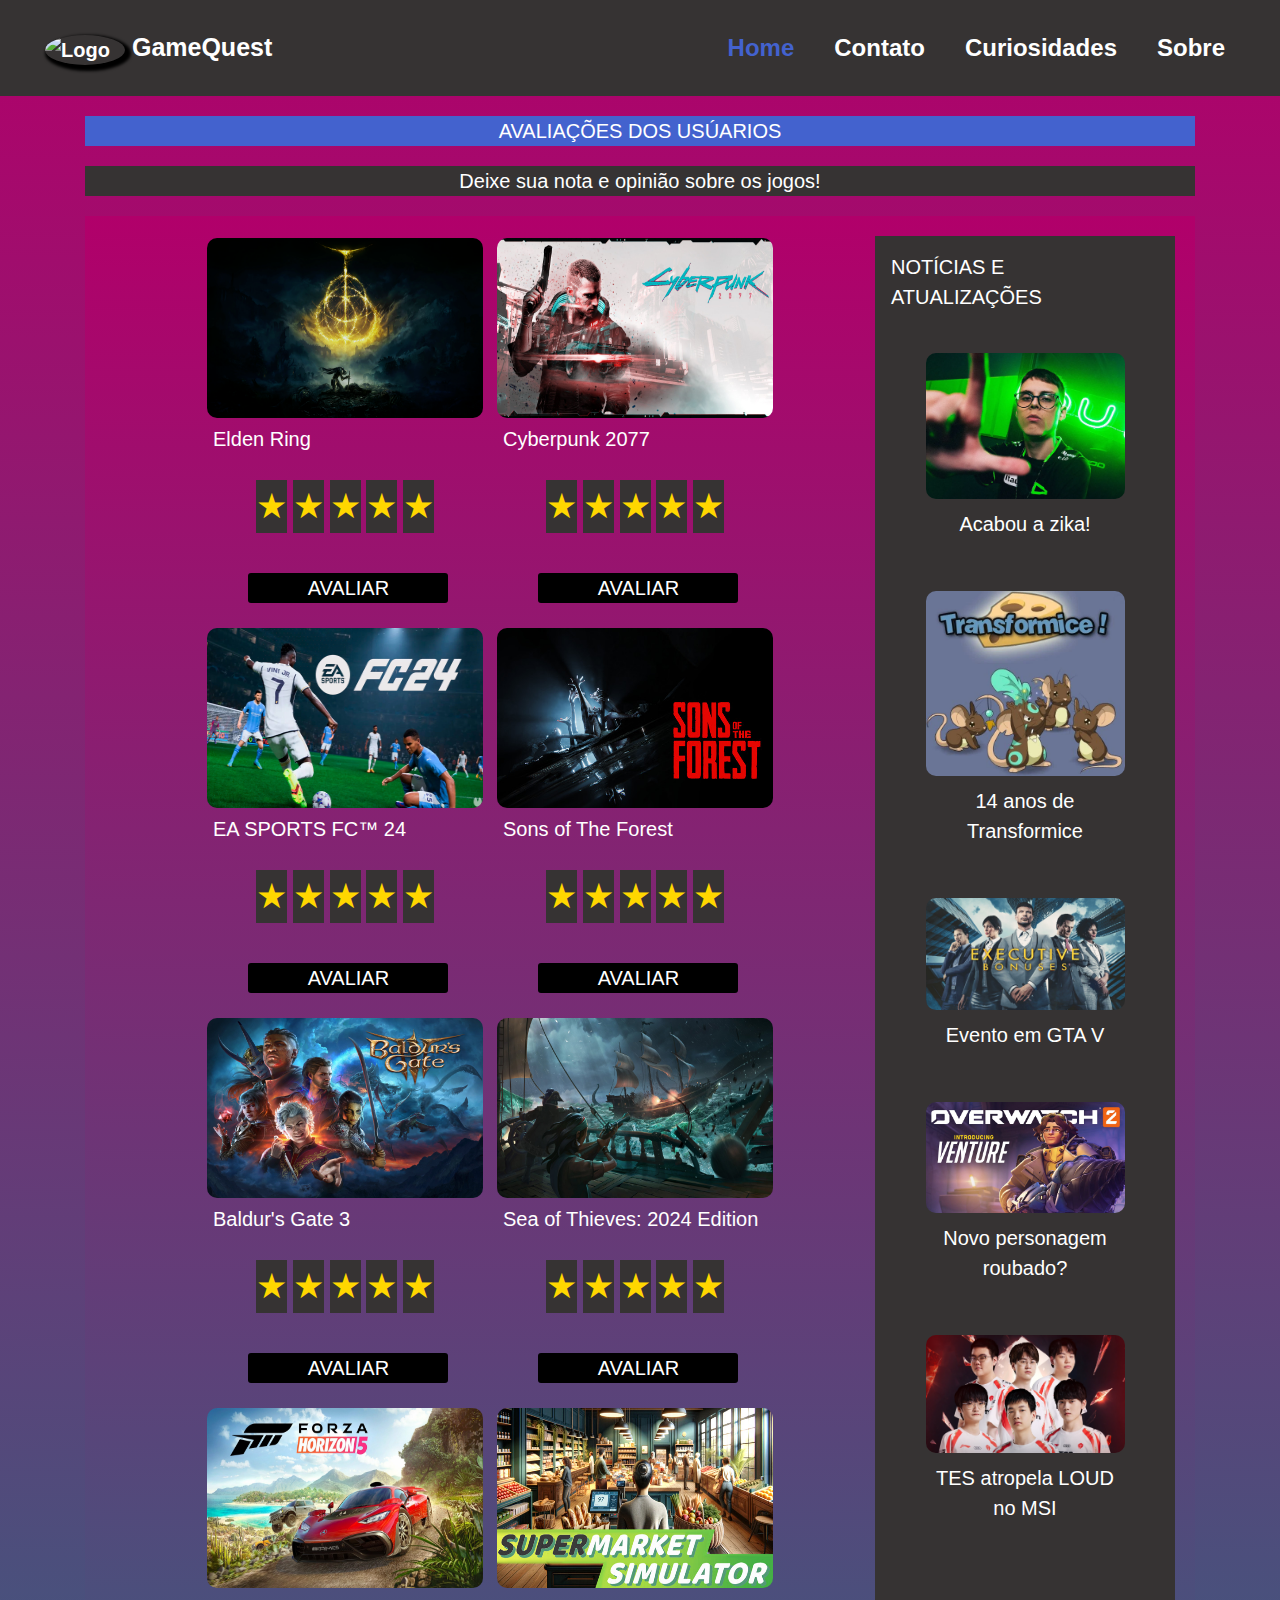
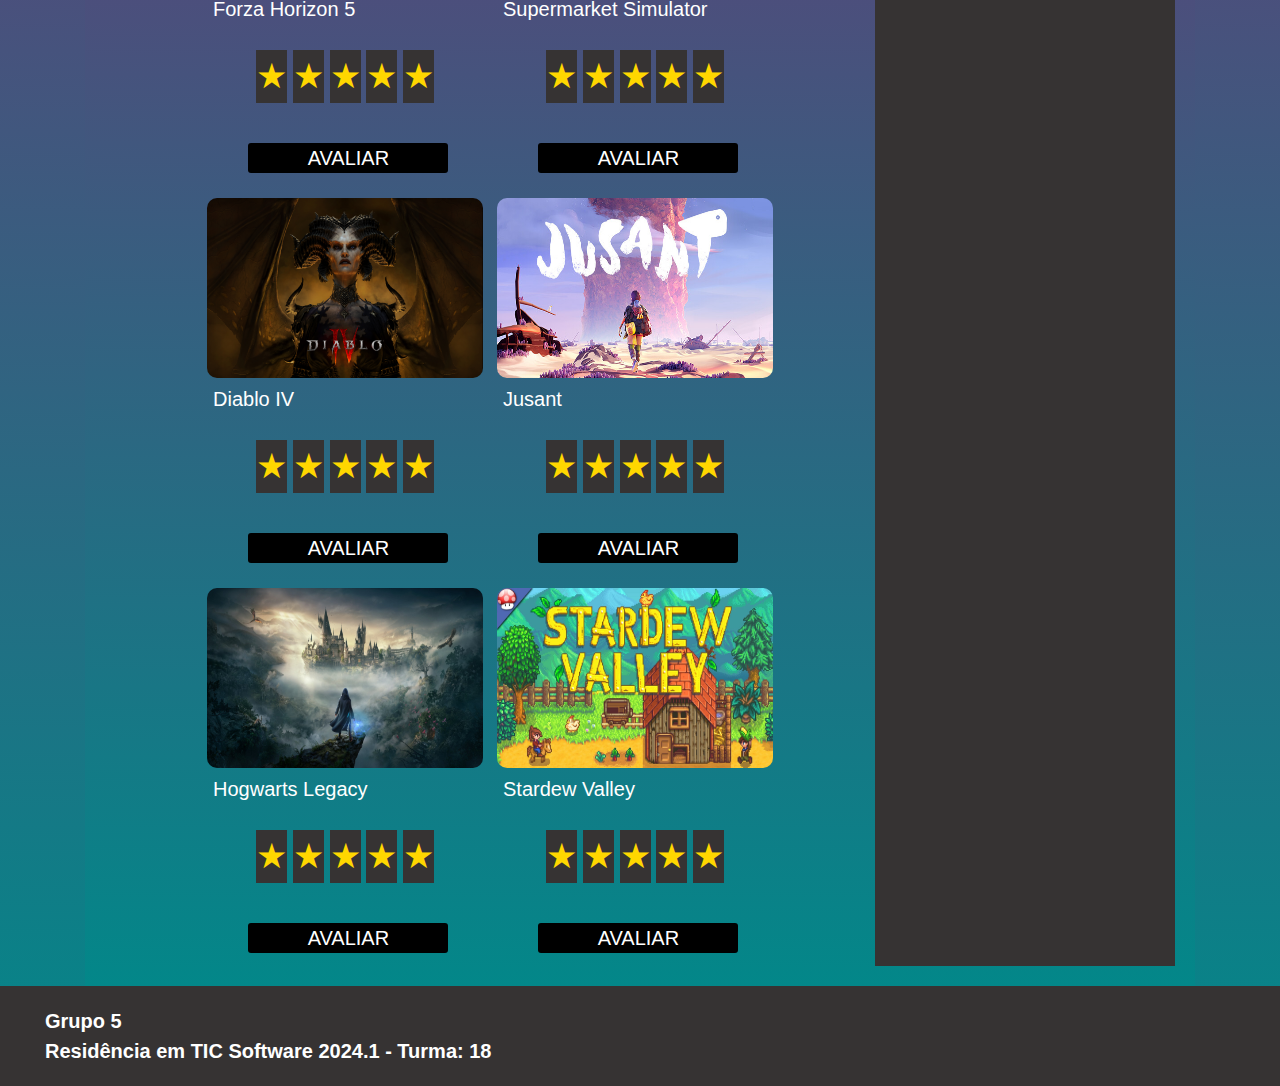
==== commit 5131b423: "alterando título sectionTittle" ====
--- a/html/avaliacao.html
+++ b/html/avaliacao.html
@@ -45,7 +45,7 @@
       </nav>
     </section>
     <div class="container">
-      <p class="sectionTittle" id="backToTop">AVALILÇÕES DOS USÚARIOS</p>
+      <p class="sectionTittle" id="backToTop">AVALIAÇÕES DOS USÚARIOS</p>
       <p class="sectionDescription">Deixe sua nota e opinião sobre os jogos!</p>
       <section class="gridContainer">
         <div class="mainContent">
--- a/styles/avalicao.css
+++ b/styles/avalicao.css
@@ -60,11 +60,11 @@
   flex-direction: column;
 }
 .sectionTittle {
-  background-color: #46368b;
-  font-size: 26px;
+  margin-top: 20px;
+  background-color: #4362ce;
+  font-size: 1rem;
   font-family: Arial, Helvetica, sans-serif;
   text-align: center;
-  padding-top: 20px;
 }
 .sectionDescription {
   background-color: #363333;
@@ -72,7 +72,7 @@
   color: #ffffff;
 }
 .gridContainer {
-  background-color: #363333;
+  background: linear-gradient(to top, #038789, #b1006a) !important;
   display: grid;
   grid-template-columns: 3fr 1fr;
   grid-template-areas: "mainContent sidebarContent";
@@ -140,7 +140,7 @@
 }
 
 .sidebarContent {
-  background-color: #635f5f;
+  background-color: #363333;
   color: white;
   padding: 16px;
   display: flex;
@@ -169,9 +169,6 @@
   width: 100%;
   border-radius: 10px;
 }
-.footer {
-  margin-top: 1.5rem;
-}
 
 .custom-footer {
   background-color: var(--cor-bar);
--- a/global/base.css
+++ b/global/base.css
@@ -1,22 +1,26 @@
 :root {
-  --cor-background: white;
-  --cor-bar: #363333;
-  --cor-fonte: #ffffff;
-  --cor-ativo: #4362ce;
-  --cor-bar-vermelho: #e42b2b;
-  --cor-bar-azul: #4362ce;
-  --cor-card: #d9d9d9;
-}
+    --cor-background: white;
+    --cor-bar: #363333;
+    --cor-fonte: #ffffff;
+    --cor-ativo: #4362CE;
+    --cor-bar-vermelho: #E42B2B;
+    --cor-bar-azul: #4362CE;
+    --cor-card: #D9D9D9;
+    --cor-brand-1: #B1006A;
+    --cor-brand-2: #038789;
+ }
 
 body {
-  width: 100%;
-  min-height: 100vh;
-
-  color-scheme: dark;
-  background-color: var(--cor-background);
-
-  color: white;
-  font-family: "Quicksand", sans-serif;
+    margin: 0;
+    padding: 0;
+    width: 100%;
+    min-height: 100vh;
+ 
+    color-scheme: dark;
+    background: linear-gradient(to top, #038789, #B1006A) !important;
+ 
+    color: white;
+    font-family: "Quicksand", sans-serif;
 }
 
 .container {
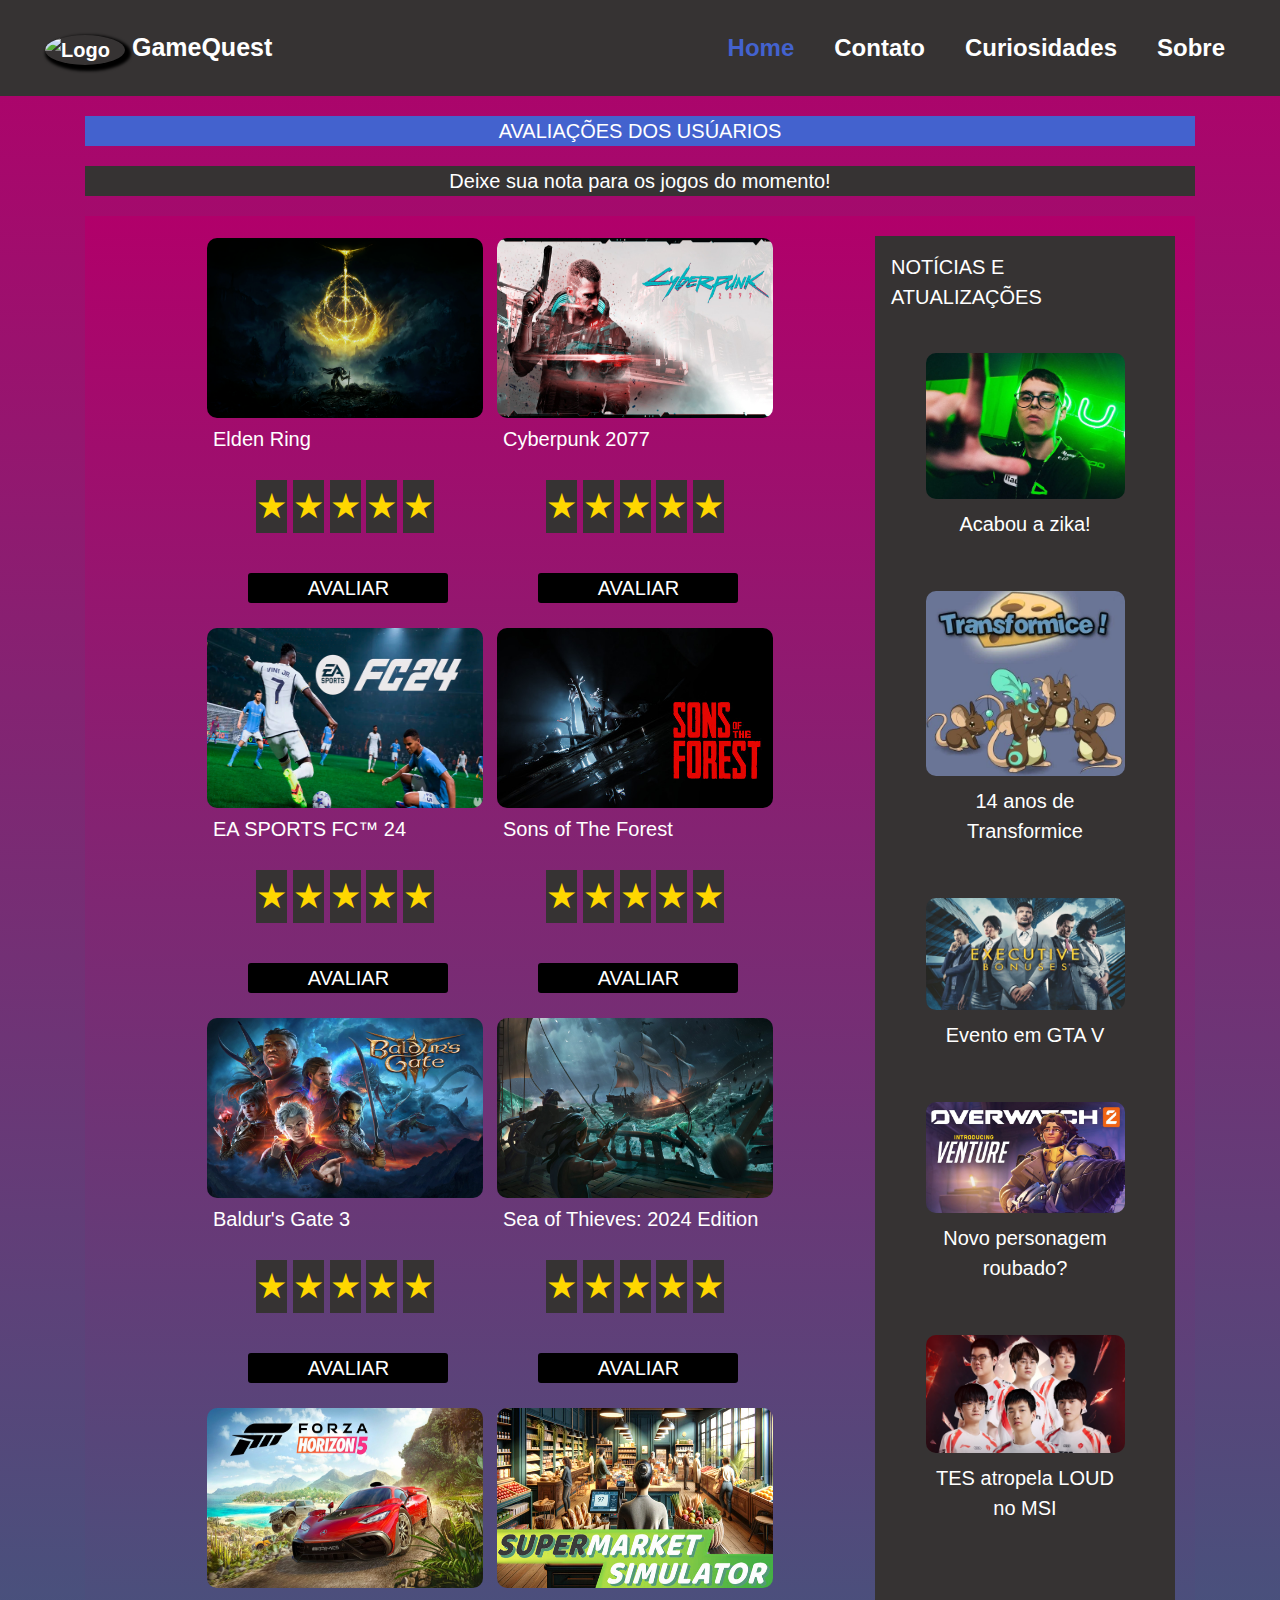
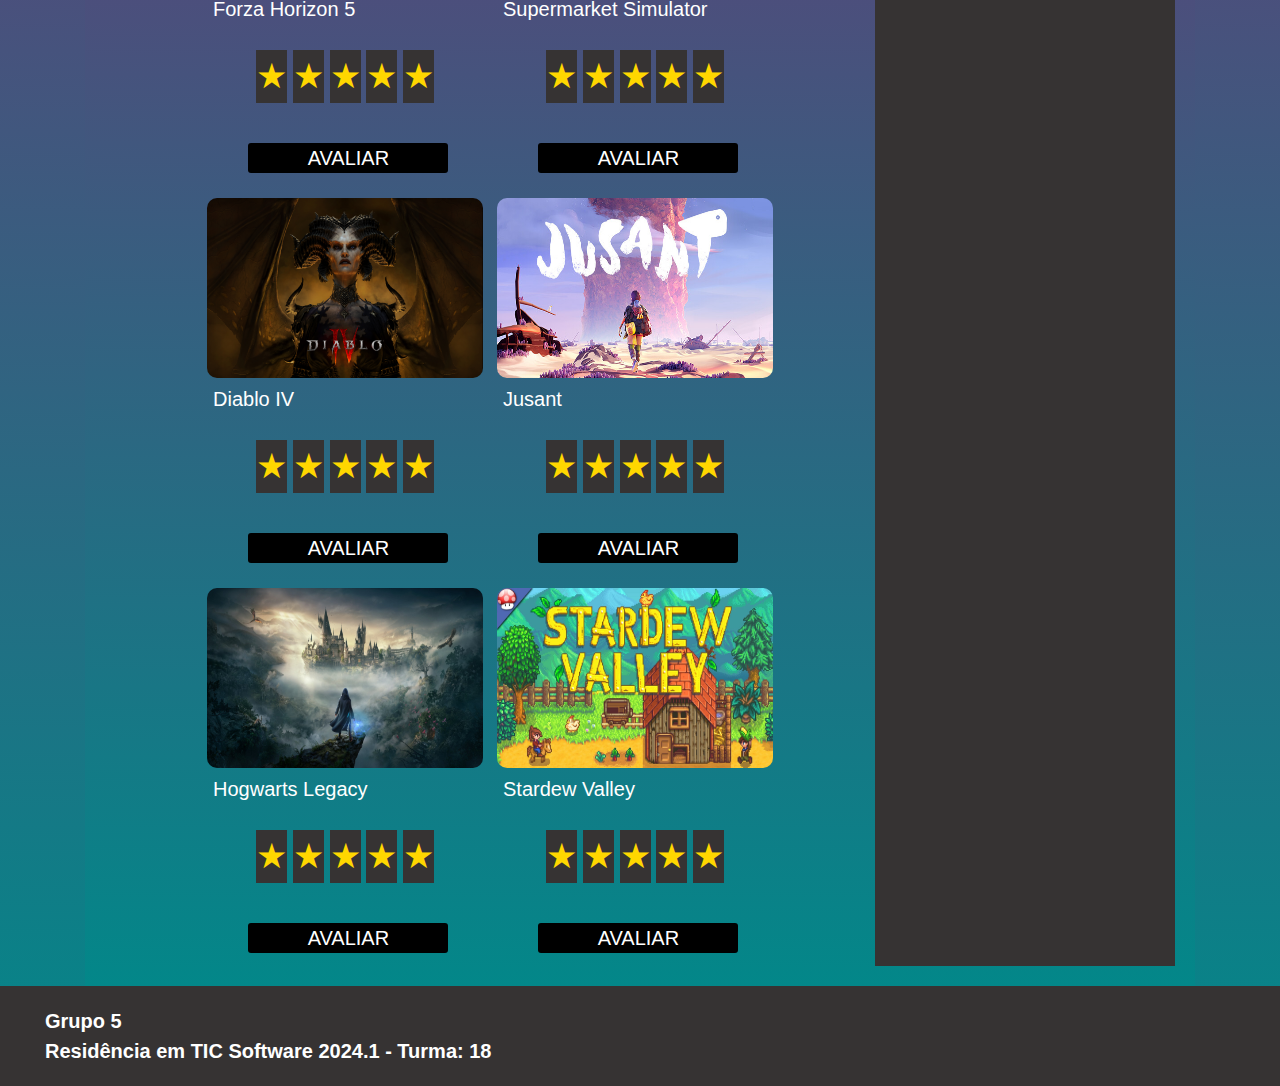
==== commit 39408188: "alterando subtítulo" ====
--- a/html/avaliacao.html
+++ b/html/avaliacao.html
@@ -46,7 +46,7 @@
     </section>
     <div class="container">
       <p class="sectionTittle" id="backToTop">AVALIAÇÕES DOS USÚARIOS</p>
-      <p class="sectionDescription">Deixe sua nota e opinião sobre os jogos!</p>
+      <p class="sectionDescription">Deixe sua nota para os jogos do momento!</p>
       <section class="gridContainer">
         <div class="mainContent">
           <div class="categoryCard">
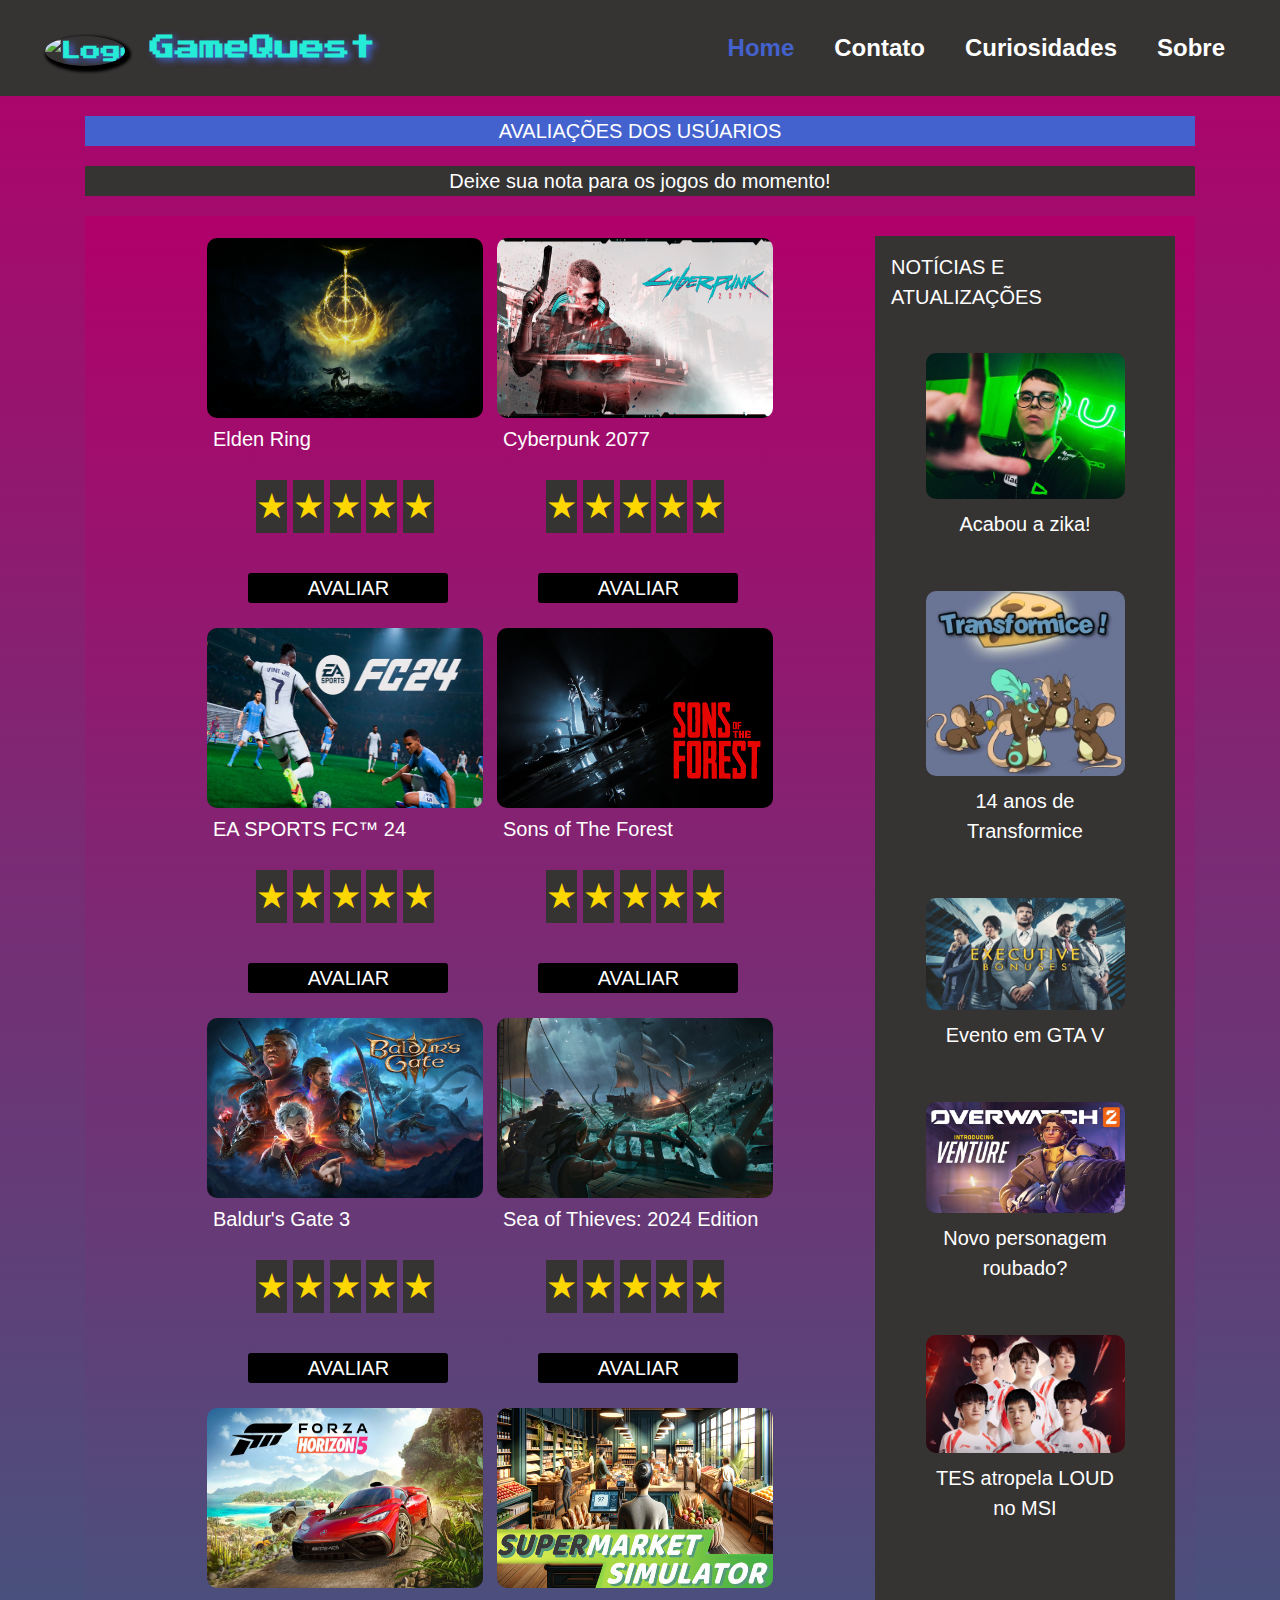
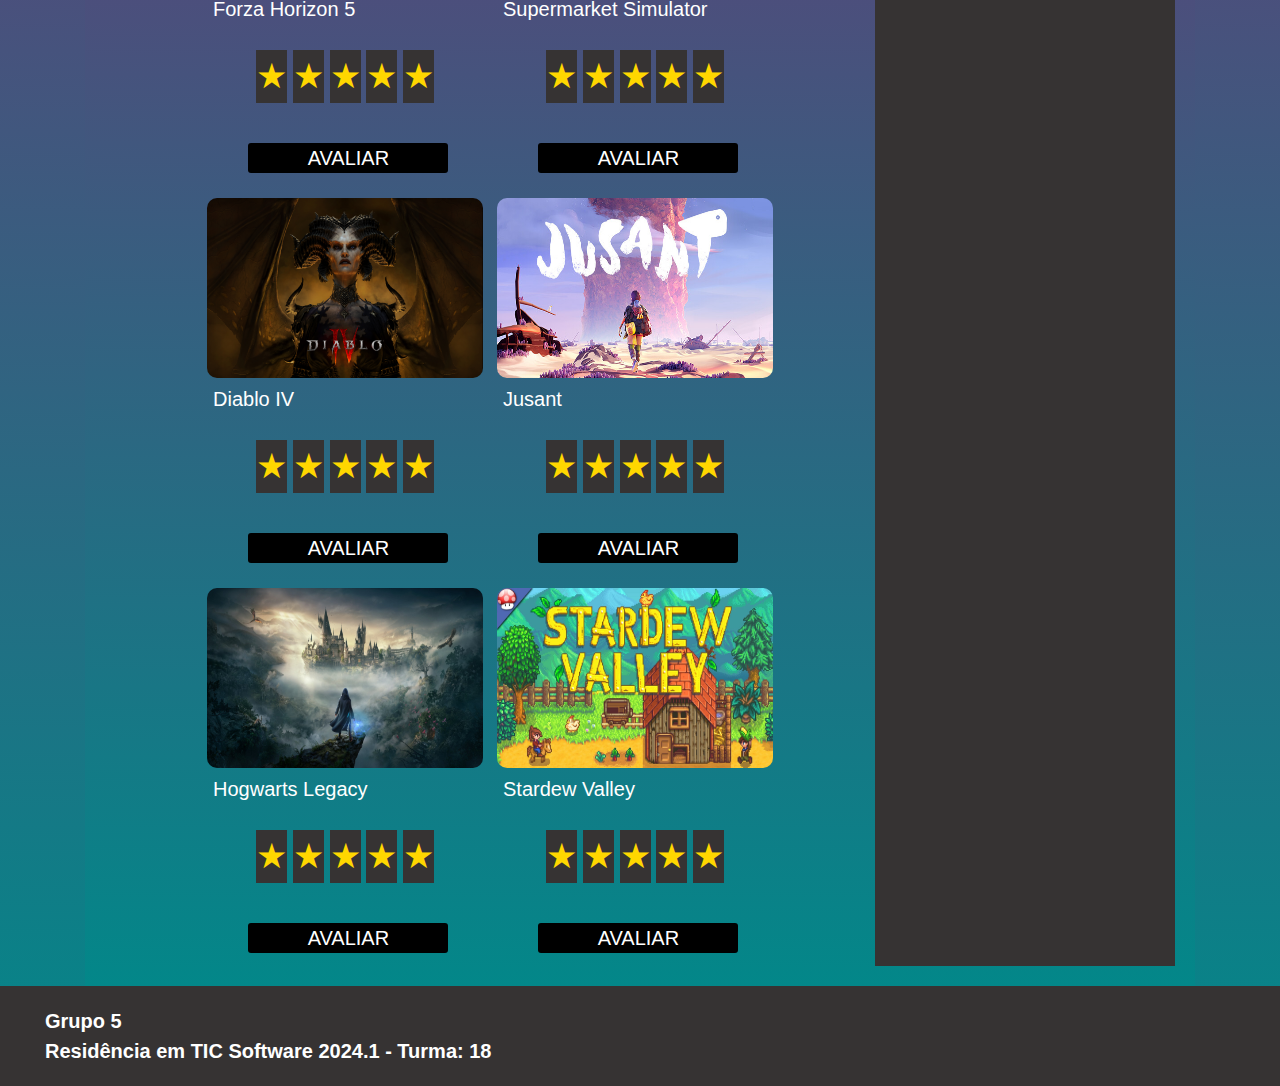
==== commit f2fd98f8: "alterando a logo" ====
--- a/html/avaliacao.html
+++ b/html/avaliacao.html
@@ -12,6 +12,10 @@
     />
     <link rel="stylesheet" href="/global/base.css" />
     <link rel="icon" href="/assets/logoGrupo5.png" />
+    <link
+      rel="stylesheet"
+      href="https://fonts.googleapis.com/css2?family=Press+Start+2P&display=swap"
+    />
 
     <title>Avaliações semanais</title>
   </head>
--- a/styles/avalicao.css
+++ b/styles/avalicao.css
@@ -52,6 +52,16 @@
 
 .custom-navbar .navbar-brand:hover {
   color: var(--cor-fonte);
+}
+.custom-navbar .navbar-brand {
+  font-family: "Press Start 2P", cursive;
+}
+.custom-navbar .navbar-brand {
+  color: #25ebd7;
+  font-weight: bold;
+  margin-left: 1.5rem;
+  text-shadow: 4px 3px 6px var(--cor-ativo);
+  font-family: "Press Start 2P", cursive;
 }
 
 .container {
